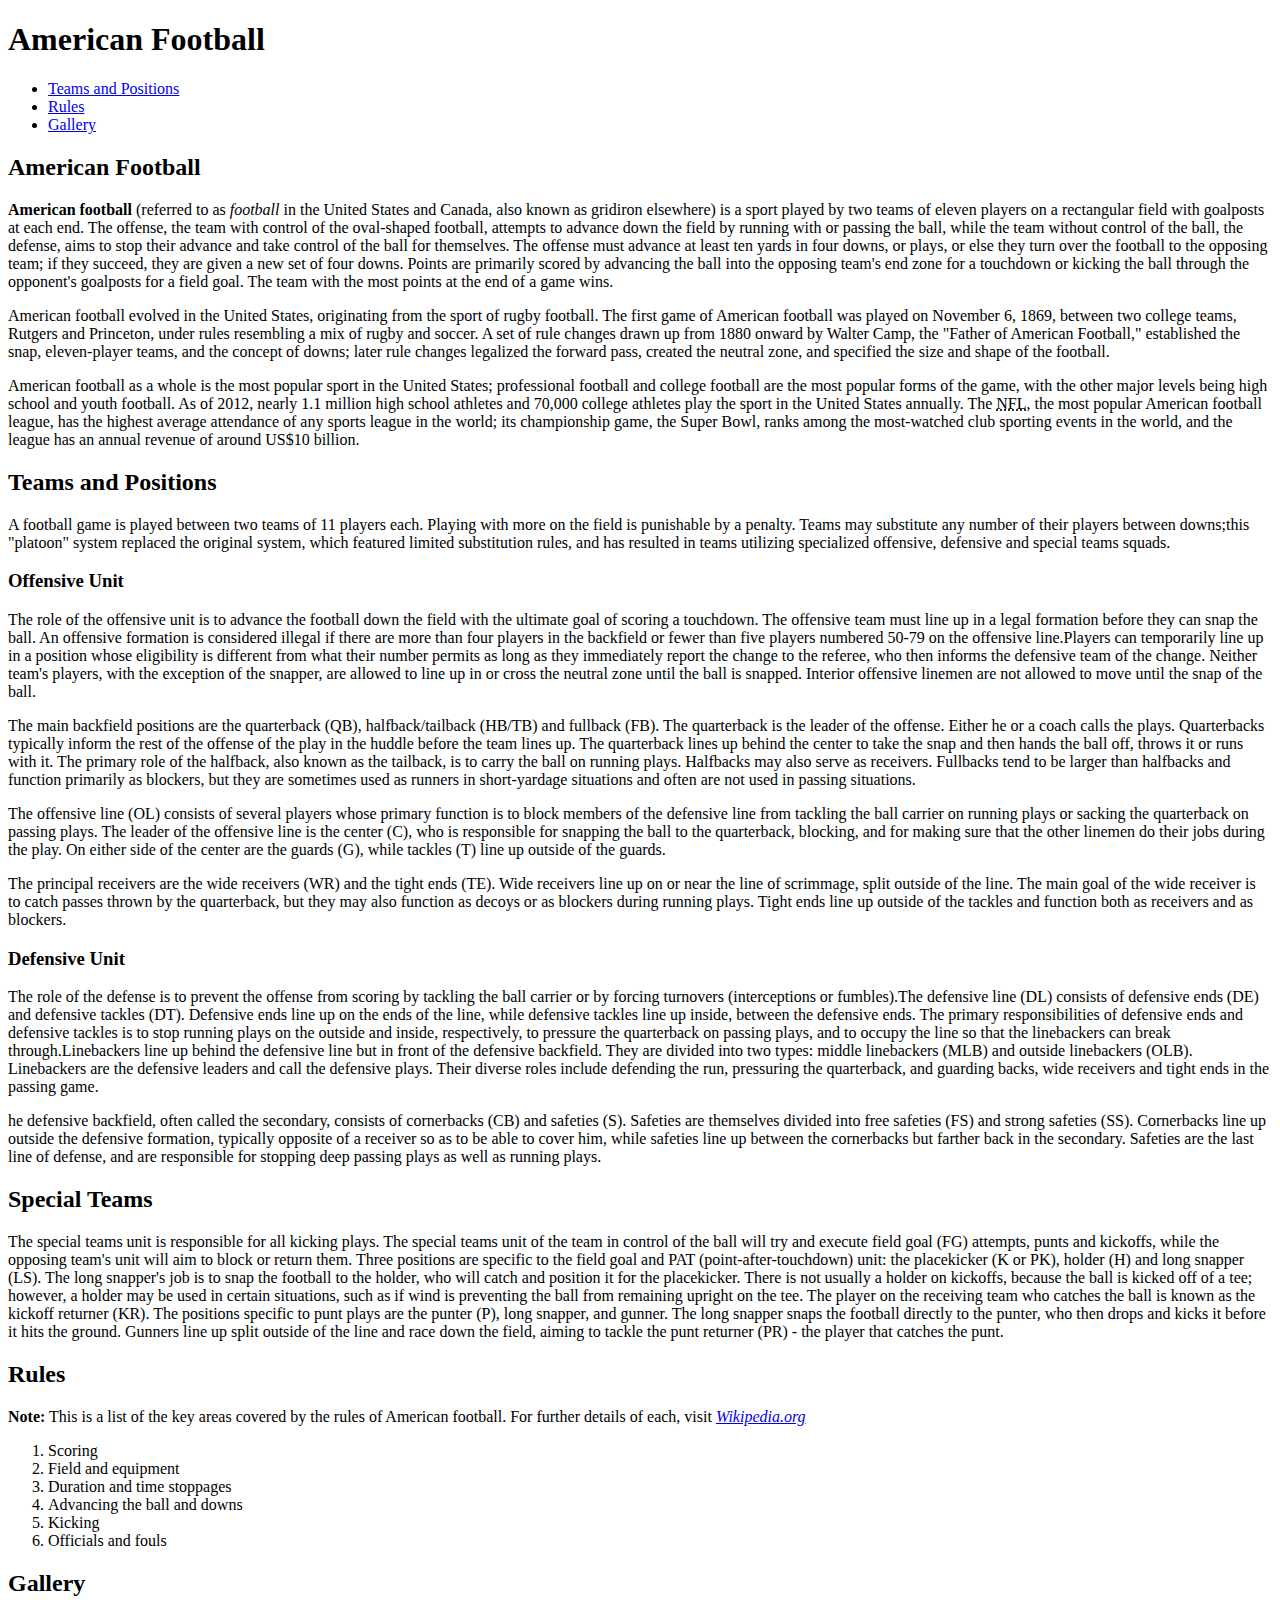
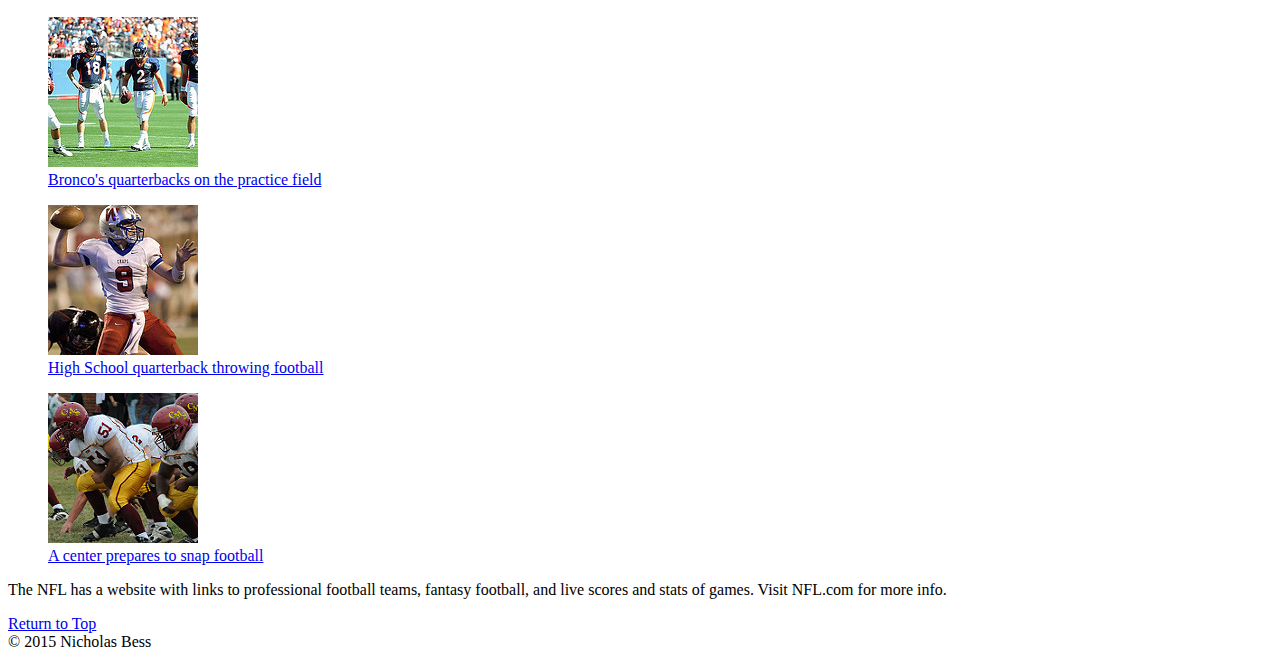
==== project2/index.html @ 83d468d8 "first commit" ====
<!DOCTYPE html>

<html lang="en">
	<head>
		<meta charset="utf-8" />
		<title>American Football</title>
	</head>
	<body>
		<div class="wrapper">
			<header>
				<h1 id="top">American Football</h1>
				<nav>
					<ul>
						<li><a href="#teams">Teams and Positions</a></li>
						<li><a href="#rules">Rules</a></li>
						<li><a href="#gallery">Gallery</a></li>
					</ul>
				</nav>
			</header>
			<section id="intro">
				<h2>American Football</h2>
				<p><strong>American football</strong> (referred to as <em>football</em> in the United States and Canada, 
				also known as gridiron elsewhere) is a sport played by two teams of eleven 
				players on a rectangular field with goalposts at each end. The offense, 
				the team with control of the oval-shaped football, attempts to advance 
				down the field by running with or passing the ball, while the team without 
				control of the ball, the defense, aims to stop their advance and take control 
				of the ball for themselves. The offense must advance at least ten yards in 
				four downs, or plays, or else they turn over the football to the opposing team; 
				if they succeed, they are given a new set of four downs. Points are primarily 
				scored by advancing the ball into the opposing team's end zone for a touchdown 
				or kicking the ball through the opponent's goalposts for a field goal. The 
				team with the most points at the end of a game wins.</p>
			
				<p>American football evolved in the United States, originating from the sport
				of rugby football. The first game of American football was played on November 6, 1869,
				between two college teams, Rutgers and Princeton, under rules resembling
				a mix of rugby and soccer. A set of rule changes drawn up from 1880
				onward by Walter Camp, the "Father of American Football," established the snap,
				eleven-player teams, and the concept of downs; later rule changes legalized
				the forward pass, created the neutral zone, and specified the size 
				and shape of the football.</p>
			
				<p>American football as a whole is the most popular sport in the United States;
				professional football and college football are the most popular forms of
				the game, with the other major levels being high school and youth football. 
				As of 2012, nearly 1.1 million high school athletes and 70,000 college athletes 
				play the sport in the United States annually. The <abbr title="National Football League">NFL</abbr>, 
				the most popular American football league, has the highest average attendance 
				of any sports league in the world; its championship game, the Super Bowl, ranks 
				among the most-watched club sporting events in the world, and the league has 
				an annual revenue of around US$10 billion.</p>
				</section>
				<!-- .intro -->
			<section id="teams-and-positions">
				<h2 id="teams">Teams and Positions</h2>
				<p>A football game is played between two teams of 11 players each. Playing 
				with more on the field is punishable by a penalty. Teams may substitute 
				any number of their players between downs;this "platoon" system 
				replaced the original system, which featured limited substitution rules, and 
				has resulted in teams utilizing specialized offensive, defensive and special 
				teams squads.
			
				<h3>Offensive Unit</h3>
				<p>The role of the offensive unit is to advance the football down the field 
				with the ultimate goal of scoring a touchdown. The offensive team must line 
				up in a legal formation before they can snap the ball. An offensive formation 
				is considered illegal if there are more than four players in the backfield or 
				fewer than five players numbered 50-79 on the offensive line.Players can temporarily 
				line up in a position whose eligibility is different from what their number permits 
				as long as they immediately report the change to the referee, who then informs 
				the defensive team of the change. Neither team's players, with the exception 
				of the snapper, are allowed to line up in or cross the neutral zone until the 
				ball is snapped. Interior offensive linemen are not allowed to move until the 
				snap of the ball.</p>
				<p>The main backfield positions are the quarterback (QB), halfback/tailback (HB/TB)
				and fullback (FB). The quarterback is the leader of the offense. Either he 
				or a coach calls the plays. Quarterbacks typically inform the rest of the 
				offense of the play in the huddle before the team lines up. The quarterback 
				lines up behind the center to take the snap and then hands the ball off, 
				throws it or runs with it. The primary role of the halfback, also known as 
				the tailback, is to carry the ball on running plays. Halfbacks may also serve 
				as receivers. Fullbacks tend to be larger than halfbacks and function primarily 
				as blockers, but they are sometimes used as runners in short-yardage situations 
				and often are not used in passing situations.</p>
				<p>The offensive line (OL) consists of several players whose primary function 
				is to block members of the defensive line from tackling the ball carrier on 
				running plays or sacking the quarterback on passing plays. The leader of the 
				offensive line is the center (C), who is responsible for snapping the ball to 
				the quarterback, blocking, and for making sure that the other linemen do their 
				jobs during the play. On either side of the center are the guards (G), while 
				tackles (T) line up outside of the guards.</p>
				<p>The principal receivers are the wide receivers (WR) and the tight ends (TE). 
				Wide receivers line up on or near the line of scrimmage, split outside of the line. 
				The main goal of the wide receiver is to catch passes thrown by the quarterback, 
				but they may also function as decoys or as blockers during running plays. 
				Tight ends line up outside of the tackles and function both as receivers and 
				as blockers.</p>
				<h3>Defensive Unit</h3>
				<p>The role of the defense is to prevent the offense from scoring by tackling 
				the ball carrier or by forcing turnovers (interceptions or fumbles).The defensive 
				line (DL) consists of defensive ends (DE) and defensive tackles (DT). Defensive 
				ends line up on the ends of the line, while defensive tackles line up inside, 
				between the defensive ends. The primary responsibilities of defensive ends and 
				defensive tackles is to stop running plays on the outside and inside, respectively, 
				to pressure the quarterback on passing plays, and to occupy the line so that the 
				linebackers can break through.Linebackers line up behind the defensive 
				line but in front of the defensive backfield. They are divided into two 
				types: middle linebackers (MLB) and outside linebackers (OLB). Linebackers 
				are the defensive leaders and call the defensive plays. Their diverse roles 
				include defending the run, pressuring the quarterback, and guarding backs, wide 
				receivers and tight ends in the passing game.</p>
				<p>he defensive backfield, often called the secondary, consists of cornerbacks (CB)
				and safeties (S). Safeties are themselves divided into free safeties (FS) 
				and strong safeties (SS). Cornerbacks line up outside the defensive formation, 
				typically opposite of a receiver so as to be able to cover him, while safeties 
				line up between the cornerbacks but farther back in the secondary. Safeties 
				are the last line of defense, and are responsible for stopping deep passing 
				plays as well as running plays.</p>
				<h2>Special Teams</h2>
				<p>The special teams unit is responsible for all kicking plays. The special 
				teams unit of the team in control of the ball will try and execute field goal 
				(FG) attempts, punts and kickoffs, while the opposing team's unit will aim to 
				block or return them. Three positions are specific to the field goal and PAT 
				(point-after-touchdown) unit: the placekicker (K or PK), holder (H) and long 
				snapper (LS). The long snapper's job is to snap the football to the holder, 
				who will catch and position it for the placekicker. There is not usually a 
				holder on kickoffs, because the ball is kicked off of a tee; however, a holder 
				may be used in certain situations, such as if wind is preventing the ball from 
				remaining upright on the tee. The player on the receiving team who catches the 
				ball is known as the kickoff returner (KR). The positions specific to punt 
				plays are the punter (P), long snapper, and gunner. The long snapper snaps 
				the football directly to the punter, who then drops and kicks it before it 
				hits the ground. Gunners line up split outside of the line and race down the 
				field, aiming to tackle the punt returner (PR) - the player that catches 
				the punt.</p>
			</section>
			<!-- .teams-and-positions -->
			<section id="rule-list">
				<h2 id="rules">Rules</h2>
				<p><strong>Note:</strong> This is a list of the key areas covered by the rules of 
				American football. For further details of each, visit <cite><a href ="https://en.wikipedia.org/wiki/American_football">Wikipedia.org</a></cite></p>
					<ol>
						<li>Scoring</li>
						<li>Field and equipment</li>
						<li>Duration and time stoppages</li>
						<li>Advancing the ball and downs</li>
						<li>Kicking</li>
						<li>Officials and fouls</li>
					</ol>					
			</section>
			<!-- .rule-list -->
			<section id="photo-gallery">
				<h2 id="gallery">Gallery</h2>
				<a href="images/Broncos_QBs_Medium.jpg">
					<figure>
						<img src="images/Broncos_QBs_Small.jpg" alt="broncos quarterback's on practice field"
						width="150" height="150" />
						<figcaption>Bronco's quarterbacks on the practice field</figcaption>
					</figure>
				</a>
				<a href="images/Chaps_QB_Medium.jpg">
					<figure>
						<img src="images/Chaps_QB_Small.jpg" alt="High School quarterback throwing a football"
						width="150" height="150" />
						<figcaption>High School quarterback throwing football</figcaption>
					</figure>
				</a>
				<a href="images/Linemen_Medium.jpg">
					<figure>
						<img src="images/Linemen_Small.jpg" alt="A center prepares to snap the football"
						width="150" height="150" />
						<figcaption>A center prepares to snap football</figcaption>
					</figure>
				</a>
			</section>
			<!-- .photo-gallery -->
			<aside>
				<p>The NFL has a website with links to professional football teams, fantasy football,
				and live scores and stats of games. Visit NFL.com for more info.
			</aside>
				<a href="#top">Return to Top</a>				
			<footer>
				&copy; 2015 Nicholas Bess
			</footer>					
		</div><!-- .wrapper -->
	</body>
</html>
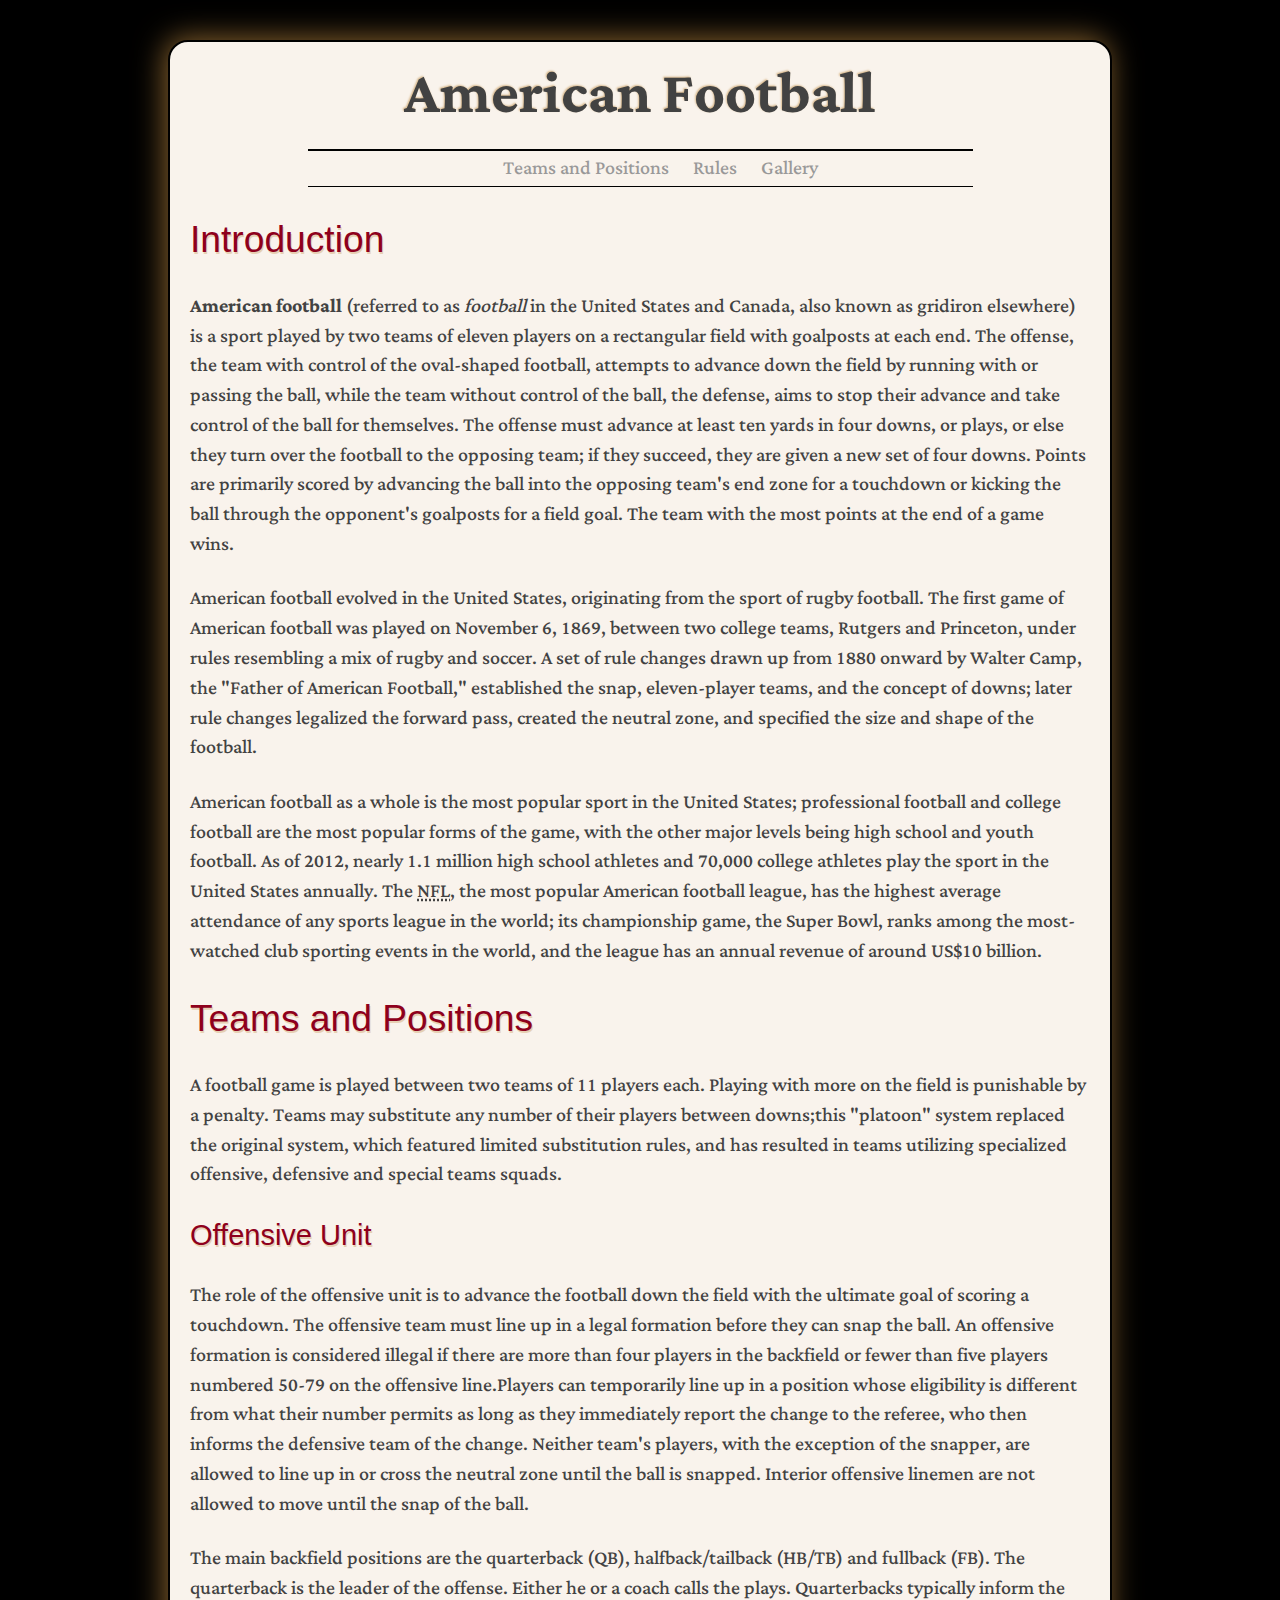
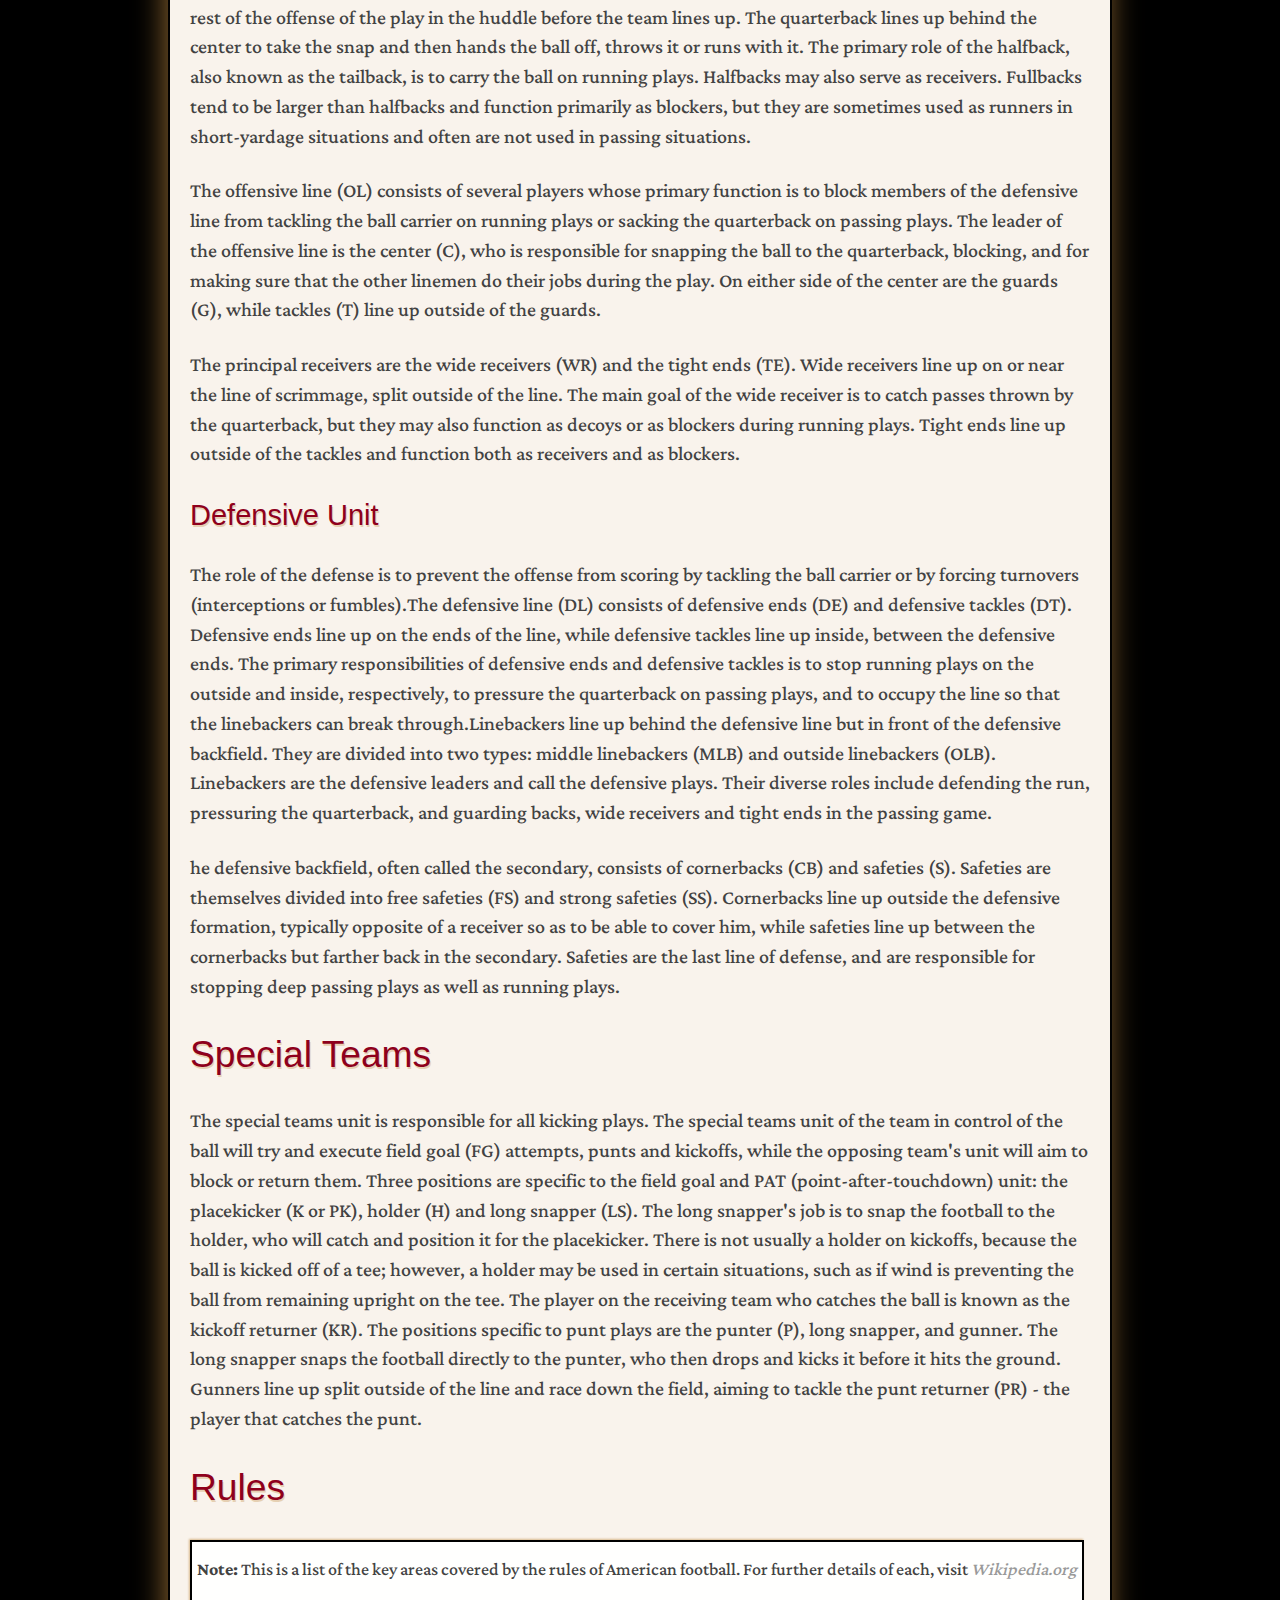
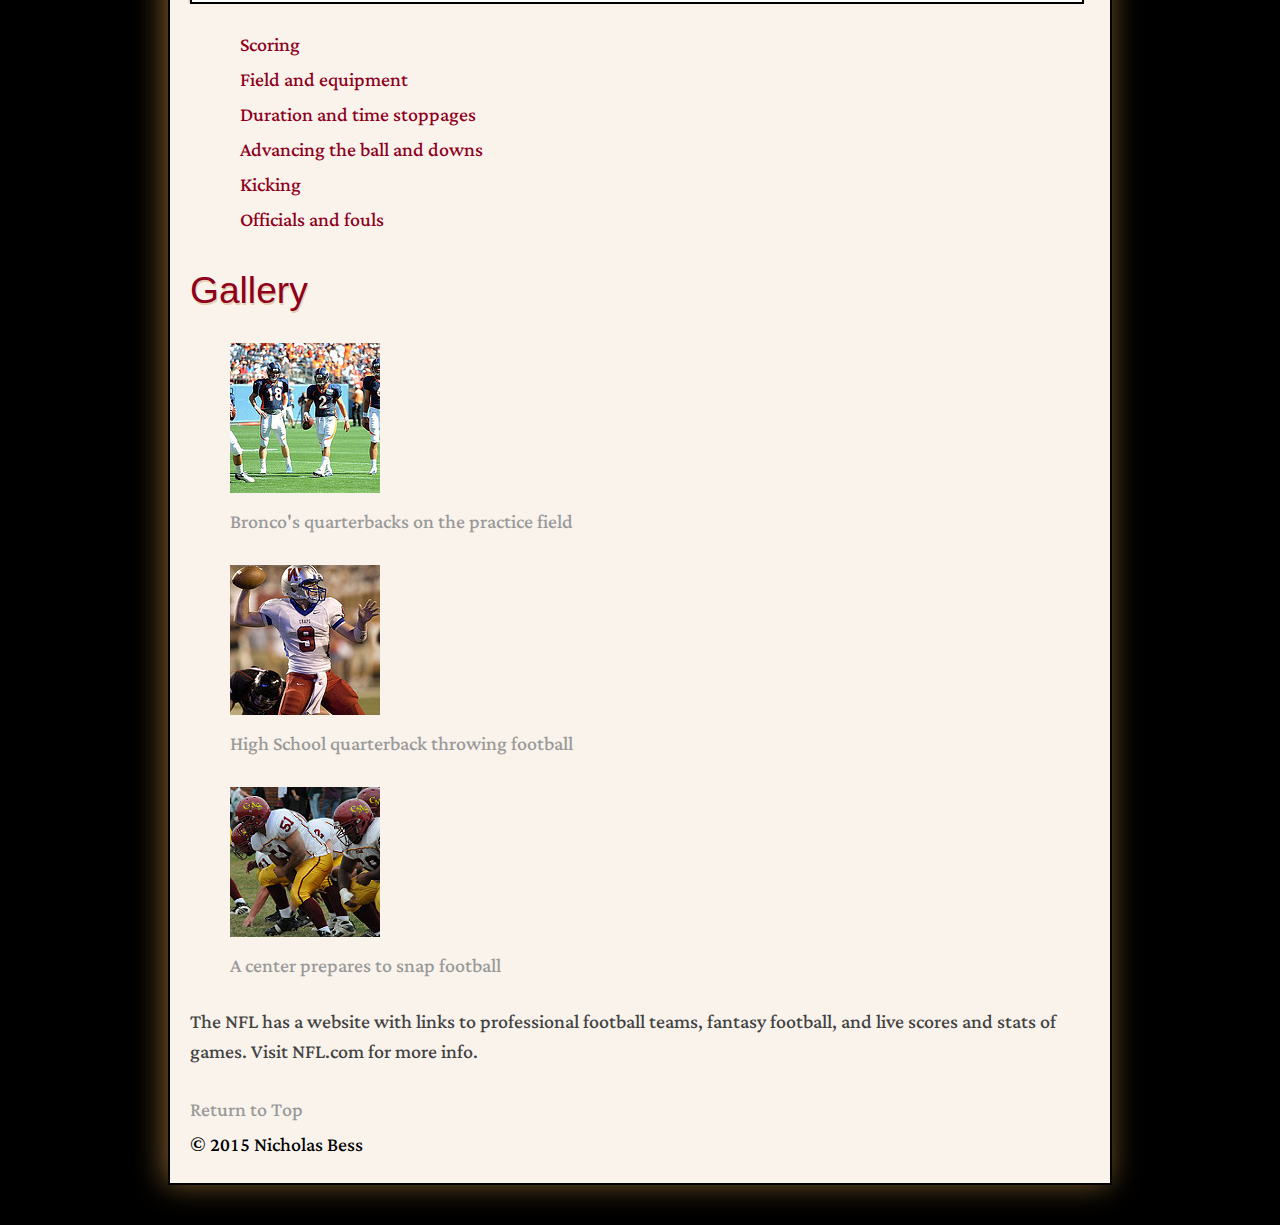
==== commit cc918682: "updated scripts and index.html" ====
--- a/project2/index.html
+++ b/project2/index.html
@@ -4,7 +4,10 @@
 	<head>
 		<meta charset="utf-8" />
 		<title>American Football</title>
-	</head>
+		<link href="css/main.css" rel="stylesheet" />
+		<link href='https://fonts.googleapis.com/css?family=Noto+Sans:700,400|Lateef' 
+			rel='stylesheet' type='text/css'>
+			</head>
 	<body>
 		<div class="wrapper">
 			<header>
@@ -18,7 +21,7 @@
 				</nav>
 			</header>
 			<section id="intro">
-				<h2>American Football</h2>
+				<h2>Introduction</h2>
 				<p><strong>American football</strong> (referred to as <em>football</em> in the United States and Canada, 
 				also known as gridiron elsewhere) is a sport played by two teams of eleven 
 				players on a rectangular field with goalposts at each end. The offense, 
@@ -138,7 +141,7 @@
 			<!-- .teams-and-positions -->
 			<section id="rule-list">
 				<h2 id="rules">Rules</h2>
-				<p><strong>Note:</strong> This is a list of the key areas covered by the rules of 
+				<p class="side-note"><strong>Note:</strong> This is a list of the key areas covered by the rules of 
 				American football. For further details of each, visit <cite><a href ="https://en.wikipedia.org/wiki/American_football">Wikipedia.org</a></cite></p>
 					<ol>
 						<li>Scoring</li>
--- a/project2/css/main.css
+++ b/project2/css/main.css
@@ -0,0 +1,90 @@
+body {
+	font-family: 'Lateef', Times, cursive;
+	font-weight: 400;
+	font-size: 155%;
+	background-color: #000000;
+	color: #8e001c;
+	}
+	
+.wrapper {
+	width: 900px;
+	border: 2px double #000;
+	padding: 0px 20px 20px;
+	margin: 40px auto;
+	border-top-left-radius: 20px;
+	border-top-right-radius: 20px;
+	background-color: HSL(35, 50%, 95%);
+	box-shadow: -3px -2px 30px HSL(35, 50%, 35%);
+	}
+	
+h1	{
+	margin: 0px;
+	font-weight: 700;
+	font-size: 300%;
+	text-align: center;
+	color: #424242;
+	text-shadow: -1px -1px 2px HSL(35, 50%, 70%);
+	}
+
+h2, h3	{
+	font-family: "Nato Sans", Helvetica, sans-serif;
+	font-weight: 400;
+	text-shadow: 1px 2px 0px HSL(35, 50%, 80%);
+	}
+	
+ul	{
+	list-style-type: none;
+	text-align: center;
+	width: 625px;
+	border-top: 2px solid #000;
+	border-bottom: 1px solid #000;
+	margin: 0px auto;
+	}
+
+ol	{
+	list-style-type: decimal;
+	}
+
+p	{
+	text-align: left;
+	line-height: 1.2em;
+	color: #424242;	
+	}
+
+p[class] {
+	width: 880px;
+	height: 45px;
+	border: 2px solid #000;
+	background-color: rgba(255, 255, 255, .95);
+	color: #424242;
+	font-size: 90%;
+	padding: 15px 5px 0px;
+	box-shadow: -1px -1px 2px HSL(35, 50%, 70%);
+	}
+
+ul li	{
+	display: inline;
+	margin: 0px 10px;
+	}
+	
+ol li {
+	margin-left: 10px;
+	display: block;
+	}
+	
+a:link {
+	text-decoration: none;
+	color: #999
+	}
+	
+a:visited {
+	color: #ee03ff;
+	}
+	
+a:hover {
+	text-decoration: underline;
+	}
+
+footer {
+	color: #000;
+	}